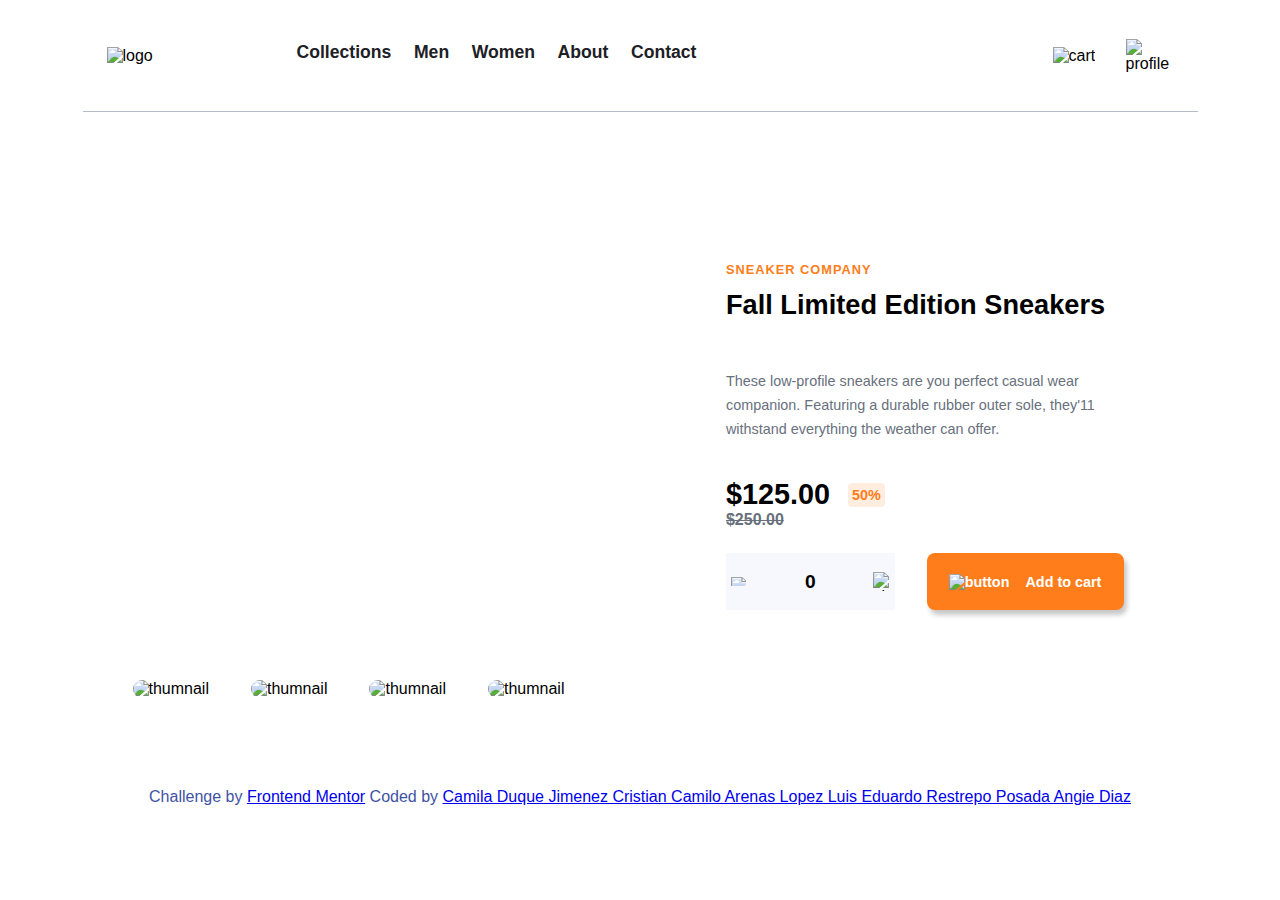
==== html/index.html @ 79b87ba1 "Se hace integracion de servicio json-server y se hacen respectivos filtros para las diferentes categ" ====
<!DOCTYPE html>
<html lang="es">

<head>
    <meta charset="UTF-8">
    <meta name="viewport" content="width=device-width, initial-scale=1.0">
    <link rel="icon" type="image/png" sizes="32x32" href="./images/favicon-32x32.png">
    <title>E-commerce product page</title>
    <link rel="stylesheet" href="style.css">

    <style>
        .attribution {
            font-size: 16px;
            text-align: center;
        }

        .attribution {
            color: hsl(228, 45%, 44%);
        }
    </style>
</head>

<body>

    <main class="main">
        <header class="header">

            <div class="header__navegador">
                <img class="menu" src="./images/icon-menu.svg" alt="menu icon">
                <img class="logo" src="./images/logo.svg" alt="logo">

                <nav class="iconos-head">
                    <ul class="iconos-head__items">
                        <li><a class="iconos-head__link"
                                href="https://www.youtube.com/watch?v=RiB4mV3VnRY">Collections</a></li>
                        <li><a class="iconos-head__link" href="#">Men</a></li>
                        <li><a class="iconos-head__link" href="#">Women</a></li>
                        <li><a class="iconos-head__link" href="#">About</a></li>
                        <li><a class="iconos-head__link" href="#">Contact</a></li>
                    </ul>

                </nav>

            </div>


            <!-- // ! -- inicio modal navbar -- // -->
            <div class="head-background">
                <nav class="iconos-head2">
                    <img class="iconos-head__close-icon" src="./images/icon-close.svg" alt="">
                    <ul class="iconos-head__item">
                        <li><a class="iconos-head__link" href="#">Collections</a></li>
                        <li><a class="iconos-head__link" href="#">Men</a></li>
                        <li><a class="iconos-head__link" href="#">Women</a></li>
                        <li><a class="iconos-head__link" href="#">About</a></li>
                        <li><a class="iconos-head__link" href="#">Contact</a></li>
                    </ul>
                </nav>

            </div>
            <!-- // ! -- final modal navbar -- // -->

            <div class="header__cart-profile">
                <div class="header_cart">
                    <div class="header_cart--notification">3</div>
                    <img src="./images/icon-cart.svg" alt="cart">
                </div>
                <img class="avatar" src="./images/image-avatar.png" alt="profile">
            </div>
        </header>

        <section class="matter">
            <article class="tunnel">
                <div class="tunnel__image-container">
                    <img class="tunnel__previous" src="./images/icon-previous.svg" alt="previous">
                    <img class="tunnel__next" src="./images/icon-next.svg" alt="next">
                </div>
                <div class="tunnel__thumnails">
                    <img id="1" class="tunnel__thumnail" src="./images/image-product-1-thumbnail.jpg" alt="thumnail">
                    <img id="2" class="tunnel__thumnail" src="./images/image-product-2-thumbnail.jpg" alt="thumnail">
                    <img id="3" class="tunnel__thumnail" src="./images/image-product-3-thumbnail.jpg" alt="thumnail">
                    <img id="4" class="tunnel__thumnail" src="./images/image-product-4-thumbnail.jpg" alt="thumnail">
                </div>
            </article>

            <article class="references">
                <h2 class="reference__company">Sneaker Company</h2>
                <h2 class="reference__title">Fall Limited Edition Sneakers</h2>
                <p class="reference__description"> These low-profile sneakers are you perfect casual wear companion.
                    Featuring a durable rubber outer sole, they'11 withstand everything the weather can offer.</p>
                <div class="reference__prices">
                    <p class="reference_now">$125.00<span class="details_discount">50%</span></p>
                    <p class="reference__before"> $250.00</p>
                </div>
                <div class="reference__product-quantity">
                    <div class="input">
                        <img class="input__minus" src="./images/icon-minus.svg" alt="minus">
                        <input class="input__number" type="text" value="0">
                        <img class="input__plus" src="./images/icon-plus.svg" alt="plus">
                    </div>
                    <button class="reference__button">
                        <img src="./images/icon-cart-white.svg" alt="button">Add to cart</button>
                </div>
            </article>

        </section>

        <!-- // ! -- inicio cart modal -- // -->
        <div class="truck-modal">
            <p class="truck-modal__title">Cart</p>
            <div class="truck_modal__checkout-container">
                <div class="truck_modal__deatils-container">
                    <img class="truck-modal__image" src="./images/image-product-1-thumbnail.jpg" alt="uno">
                    <div>
                        <p class="truck-modal__product">Autumn Limited Edition..</p>
                        <p class="truck-modal__price">$125 x3 <span>$375.00</span></p>
                    </div>
                    <img class="delete" src="./images/icon-delete.svg" alt="delete">
                </div>
                <button class="truck-modal__delete">Checkout</button>
            </div>
        </div>
        </div>

        <!-- // ! -- final cart modal -- // -->

        <!-- // ! -- inicio gallery modal -- // -->
        <div class="modal-tunnel__background">
            <article class="modal-tunnel">
                <img class="modal-tunnel__close" src="./images/icon-close.svg" alt="icon close">
                <div class="modal-tunnel__image-container">
                    <img class="modal-tunnel__previous" src="./images/icon-previous.svg" alt="previous">
                    <img class="modal-tunnel__next" src="./images/icon-next.svg" alt="next">
                </div>
                <div class="modal-tunnel__thumnails">
                    <img id="m1" class="modal-tunnel__thumnail" src="./images/image-product-1-thumbnail.jpg"
                        alt="thumnail">
                    <img id="m2" class="modal-tunnel__thumnail" src="./images/image-product-2-thumbnail.jpg"
                        alt="thumnail">
                    <img id="m3" class="modal-tunnel__thumnail" src="./images/image-product-3-thumbnail.jpg"
                        alt="thumnail">
                    <img id="m4" class="modal-tunnel__thumnail" src="./images/image-product-4-thumbnail.jpg"
                        alt="thumnail">
                </div>
            </article>
        </div>
        <!-- // ! -- final gallery modal -- // -->


    </main>

    <!--     ModalChe  se llaman los datos del cliente  -->
    <div class="ModalCheckout">
        <form id="formulario">
            <input type="text" id="Name" placeholder="Nombre ">
            <label for="Nombre"></label>
            <input type="text" id="identification" placeholder="cedula">
            <label for="cedula"></label>
            <input type="text" id="iphone" placeholder="Celular">
            <label for="celular"></label>
            <input type="text" id="email" placeholder="Correo">
            <label for="Correo"></label>
            <input type="text" id="credit-card" placeholder="Tarjeta de credito">
            <label for="Tarjeta de credito"></label>
            <label id="label-edit" for="id" class="form-label body1Regular label-edit">Id</label>
            <input type="text" name="id" id="id" class="ms-1 edit body1Regular form-control">
            <div>
                <button id="truck-modal__delete" tabindex="0">Compra realizada</button>
                <button id="truck-modal__guardar" tabindex="0">Guardar datos</button>
                <button id="truck-modal__eliminar" tabindex="0">Eliminar datos</button>
            </div>

        </form>
        <p id="warnings"></p>
    </div>

    <footer class="attribution">
        Challenge by <a href="https://www.frontendmentor.io?ref=challenge" target="_blank">Frontend Mentor</a>
        Coded by <a href="#" target="_blank">
            Camila Duque Jimenez
            Cristian Camilo Arenas Lopez
            Luis Eduardo Restrepo Posada
            Angie Diaz
        </a>
    </footer>
    <script src="script.js"></script>
</body>

</html>
---- html/style.css ----
@import url(https://fonts.google.com/specimen/Kumbh+Sans);

:root {
    --orange: hsl(26, 100%, 55%);
    --pale-orange: hsl(25, 100%, 94%);
    --very-dark-blue: hsl(220, 13%, 13%);
    --dark-grayish-blue: hsl(219, 9%, 45%);
    --grayish-blue: hsl(220, 14%, 75%);
    --light-grayish-blue: hsl(223, 64%, 98%);
    --white: hsl(0, 0%, 100%);
    --black: hsl(0, 0%, 0%);
    --black-modal: hsla(0, 0%, 0%, 0.5);
    --font: "Kumbh Sans", sans-serif;
  }
  

*{
    margin: 0;
    padding: 0;
    box-sizing: border-box;
}

body{
    font-family: "kumbh Sans", sans-serif;
}

.main{
    width: 446px;
   /*  border: 1px solid black; */
    margin: auto;
    position: relative;
}
@media (min-width: 1115px){
    .main{
        width: 1115px;
    }   
}
.header{
   /* border: 1px solid red;*/
    display: flex;
    align-items: center;
    justify-content: space-between;
    height: 68px;
    padding:0 24px ;
}
@media (min-width: 1115px){
    .header{
        height: 112px;
        border-bottom: 1px solid var(--grayish-blue);
    }  
}
.header__navegador{
    width: 175px;
    height: 100%;
    display: flex;
    align-items: center;
    justify-content: space-between;
}
@media (min-width: 1115px){
    .header__navegador{
        width: 590px;
    } 
}
.menu:hover{
    cursor: pointer;
}
@media (min-width: 1115px){
    .menu{
        display: none;
    } 
}
.header__cart-profile{
    display: flex;
    align-items: center;
    justify-content: space-between;
    width: 70px;
}
@media (min-width: 1115px){
    .header__cart-profile{
        width:121px ;
    } 
}
.header_cart:hover{
    position: relative;
    cursor: pointer;
}

.header_cart--notification{
    display: none;
    background-color: var(--orange);
    width: 15px;
    height: 12px;
    border-radius: 16px;
   /*  position: absolute; */
    top: 5px;
    right: 5px;
    font-size: 0.6em;
    text-align: center;
    color: var(--white);
}
.avatar{ 
    width: 24px;
}
@media (min-width: 1115px){
    .avatar{
        width:48px ;
    } 
}
.avatar:hover{
cursor: pointer;
    border: 2px solid var(--orange);
    border-radius: 50%;
}

/* /nav/ */
.iconos-head{
    display: none;
    width: 400px;
    
} 
.iconos-head__items{
    list-style: none;
    display: flex;
    justify-content: space-between;
}
.iconos-head__link{
    text-decoration: none;
    color: var(--dark-grayish-blue);
    display: block;
    height: 112px;
    padding-top: 42px;
}
@media (min-width: 1115px){
    .iconos-head{
        display: block;
    } 
}

.iconos-head__link:hover{
    border-bottom: 4px solid var(--orange);
}
.head-background{
 /*    /background-color: var(--black-modal);/ */
    position: absolute;
    top: 0;
    left: 0;
    width: 100%;
    height: 100%;
    z-index: 1;
    display: none;
    
}
.iconos-head2{
    background-color: var(--white);
    width: 250px;
    height: 100%;
    padding: 28px 24px;
     display: none;
}
.iconos-head__item{
    display: flex;
    flex-direction: column;
    justify-content: space-between;
    height: 200px;
    list-style: none;
    margin-top: 50px;
}
.iconos-head__link{
    text-decoration: none;
    color: var(--very-dark-blue);
    font-weight: 700;
    font-size: 1.1em;
}
.iconos-head__close-icon:hover{
    cursor: pointer;
}

/*.mixin{
    background-color: var(--black-modal);
    position: absolute;
    top: 0;
    left: 0;
    width: 100%;
    height: 100%;
    display: none;

}*/
/*mixin{
background-color: var(--white);
    width: 40px;
    height: 40px;
    padding: 12px;
    border-radius: 50%;
    position: absolute;
    top: 170px;
    left: 15px;
}*/
.tunnel{
    width: 446px;
    
}
.tunnel__image-container{
    height: 300px;
    width: 100%;
    background-image:url("./images/image-product-1.jpg");
    background-position-y:-35px ;
    background-size: cover;
}
@media (min-width: 1115px){
    .tunnel__image-container{
        background-position-y:0px ;
        border-radius: 16px;
        height: 446px;
        margin-bottom: 32px;
        
    } 
}

.tunnel__previous{
    background-color: var(--white);
    width: 40px;
    height: 40px;
    padding: 12px;
    border-radius: 50%;
    position: absolute;
    top: 180px;
    left: 15px;
   
}
.tunnel__previous:hover{
    cursor: pointer;
}

@media (min-width: 1115px){
    .tunnel__previous{
        background-position-y:0px ;
        border-radius: 16px;
        height: 446px;
        margin-bottom: 32px;
        display: none;
    } 
}


.tunnel__next{
    background-color: var(--white);
    width: 40px;
    height: 40px;
    padding: 12px;
    border-radius: 50%;
    position: absolute;
    top: 180px;
    left: 320px;  
}
.tunnel__next:hover{
    cursor: pointer;
}
@media (min-width: 1115px){
    .tunnel__next{
        display: none;
    } 
}

.tunnel__thumnails{
    display: none;
}
@media (min-width: 1115px){
    .tunnel__thumnails{
        display: flex;
        justify-content: space-between;
        
    } 
}
.tunnel__thumnail{
    width: 90px;
    border-radius: 16px;
}
.tunnel__thumnail:hover{
    cursor: pointer;
    border: 2px solid var(--orange);
}
.references{
    padding: 24px;

}
@media (min-width: 1115px){
    .references{
        width: 446px;
        padding-top: 60px;
    } 
}
.reference__company{
    color: var(--orange);
    text-transform: uppercase;
    font-size: 0.8em;
    letter-spacing: 1px;
    margin-bottom: 12px;
}
.reference__title{
    font-size: 1.7em;
    margin-bottom: 16px;
}
@media (min-width: 1115px){
    .reference__title{
        font-size: 1.7em;
        margin-bottom: 48px;
    } 
}
.reference__description{
    font-size: 0.94em;
    color: var(--dark-grayish-blue);
    line-height: 24px;
    margin-bottom: 24px;   
}
@media (min-width: 1115px){
    .reference__description{
        font-size: 0.9em;
        margin-bottom: 37px;
        
    } 
}
.reference__prices{
    
    display: flex;
    justify-content: space-between;
    margin-bottom: 24px;
    align-items: center;
}
@media (min-width: 1115px){
    .reference__prices{
        flex-direction: column;
        align-items: flex-start; 
    } 
}
.reference_now{
    font-size: 1.8em;
    font-weight: 700;
    display: flex;
    align-items: center;
    gap: 18px;
}
.details_discount{
    font-size: 0.5em;
    background-color: var(--pale-orange);
    color: var(--orange);
    padding: 4px;
    border-radius: 4px;
}
.reference__before{
    font-weight: 700;
    color: var(--dark-grayish-blue);
    text-decoration: line-through;
}
.reference__product-quantity{
    @media (min-width: 1115px){
        display: flex;
        gap: 32px;
    }
}
.input{
    height: 57px;
    display: flex;
    justify-content: space-between;
    background-color: var(--light-grayish-blue);
}
.input__minus{
    width: 25px;
    height: 100%;
    padding:  24px 5px;
}
.input__minus:hover{
    cursor: pointer;
}
.input__number{
    width: 100%;   
    border: none;
    background-color: var(--light-grayish-blue);
    font-size: 1.2em;
    font-weight: 700;
    font-family: var(--font);
    text-align: center;
    outline: none;
}
.input__plus{
    width: 25px;
    height: 100%;
    padding:  19px 3px;
}
.input__plus:hover{
    cursor: pointer;
}
.reference__button{
    background-color: var(--orange);
    width: 100%;
    height: 57px;
    border-radius: 8px;
    border: none;
    color: var(--white);
    font-size: 0.9em;
    font-weight: 700;
    display: flex;
    align-items: center;
    justify-content: center;
    gap: 16px;
}
.reference__button:hover{
    cursor: pointer;
    opacity: 0.7;
}
.truck-modal{
    display: none;
    border:  1px solid blue;
    width: 360px;
    height: 260px;
    border-radius: 8px;
    box-shadow: 3px 3px 10px;
    position: absolute;
    top: 75px;
    right: 6px;
    background-color: var(--white);
}
.truck-modal__title{
    font-weight: 700;
    padding: 24px;
    border-bottom: 1px solid var(--grayish-blue);

}
.truck_modal__checkout-container{
    padding: 24px;
}
.truck_modal__deatils-container{
    display: flex;
    align-items: center;
    margin-bottom: 24px;
    color: var(--dark-grayish-blue);
}
.truck-modal__image{
    width: 50px;
/*     /height: 50px; */
    border-radius: 4px;
    align-items: center;
    justify-content: space-between;
    margin-bottom: 24px;
}
.truck-modal__price span{
    font-weight: 700;
    color: var(--black);

}
.delete:hover{
    cursor: pointer;
}
.truck-modal__delete{
    background-color: var(--orange);
    width: 100%;
    height: 57px;
    border-radius: 8px;
    border: none;
    color: var(--white);
    font-size: 0.9em;
    font-weight: 700;
    display: flex;
    align-items: center;
    justify-content: center;
    gap: 16px;
}
.truck-modal__delete:hover{
    cursor: pointer;
}
.matter{
    @media (min-width: 1115px){
        display: flex;
        padding: 90px 50px;
        gap: 124px; 
    }
}
.modal-tunnel__background{
    width: 550px;
    
}
.modal-tunnel__background{ 
    background-color: var(--black-modal);
    position: absolute;
    top: 0;
    left: 0;
    width: 100%;
    height: 100%;
    z-index: 1;
    display: none;
/*     /display: grid;/ */
    place-content: center;
}
.modal-tunnel__close-container{
    text-align: right;
    height: 30px;
}
.modal-tunnel__close{
    width: 16px;
}
.modal-tunnel__close:hover{
    cursor: pointer;
    content: url("./images/icon-close-orange.svg");
}
.modal-tunnel__image-container{
    background-image: url("./images/image-product-1.jpg");
    height: 446px;
    width: 446px;
    background-size: cover;
    border-radius: 16px;
    margin-bottom: 32px;
    position: relative;
}
.modal-tunnel__thumnails{
     display: flex;
     justify-content: space-between;
     width: 410px;
     margin: auto;
} 
.modal-tunnel__thumnail{
    width: 90px;
    border-radius: 16px;
}
.modal-tunnel__thumnail:hover{
    cursor: pointer;
    border: 2px solid var(--orange);
}
.modal-tunnel__previous{
    background-color: var(--white);
    width: 40px;
    height: 40px;
    padding: 12px;
    border-radius: 50%;
    position: absolute;
    top: 190px;
    left: 15px;
}
.modal-tunnel__previous:hover{
    cursor: pointer;
}
@media (min-width: 1115px){
    .modal-tunnel__previous{
        display: block;
    } 
 }
.modal-tunnel__next{
    background-color: var(--white);
    width: 40px;
    height: 40px;
    padding: 12px;
    border-radius: 50%;
    position: absolute;
    top: 190px;
    left: 400px;  
}
.modal-tunnel__next:hover{
    cursor: pointer;
}

@media (min-width: 1115px){
.modal-tunnel__next{
    display: block;
    } 
}

.show{
    display: block;
}
.cart-empty{
    font-weight: 700;
    color: var(--black-modal);
    text-align: center;
    margin-top: 30px;
}

.ModalCheckout{
    background-color: hsla(0deg, 0%, 0%, 0.5);
    width: 100%;
    height: 118%;   
    position:absolute;
    top:0;
    left:0;;
   display:none;  

}
form{
    background-color: var(--white);
    display: flex;
    align-items: center;
/*     justify-content:center; */
    place-content: center; 
    flex-direction: column;  
 /*   position: relative;  */
    width: 25%;
    padding: 1.5em;
    gap: 0.8em;
    border-radius:10px
}

input {
    border: 1.5px solid gainsboro;
    padding: 1em 2em;
    border-radius: 5px;  
}

label {
    font-size: .6em;

        /* position: absolute; */
        top: 7.6em;
        right: 2.5em;
        color: Red; 
}

button {
    padding: 1.5em;
    background-color: var(--orange);
    border: none;
    color: white;
    font-weight: 600;
    border-radius: 4px;
    box-shadow: 3px 5px 5px 0px rgba(0, 0, 0, 0.219);
    border-bottom: 3px solid rgba(0, 0, 0, 0.082);
    cursor: pointer;
}
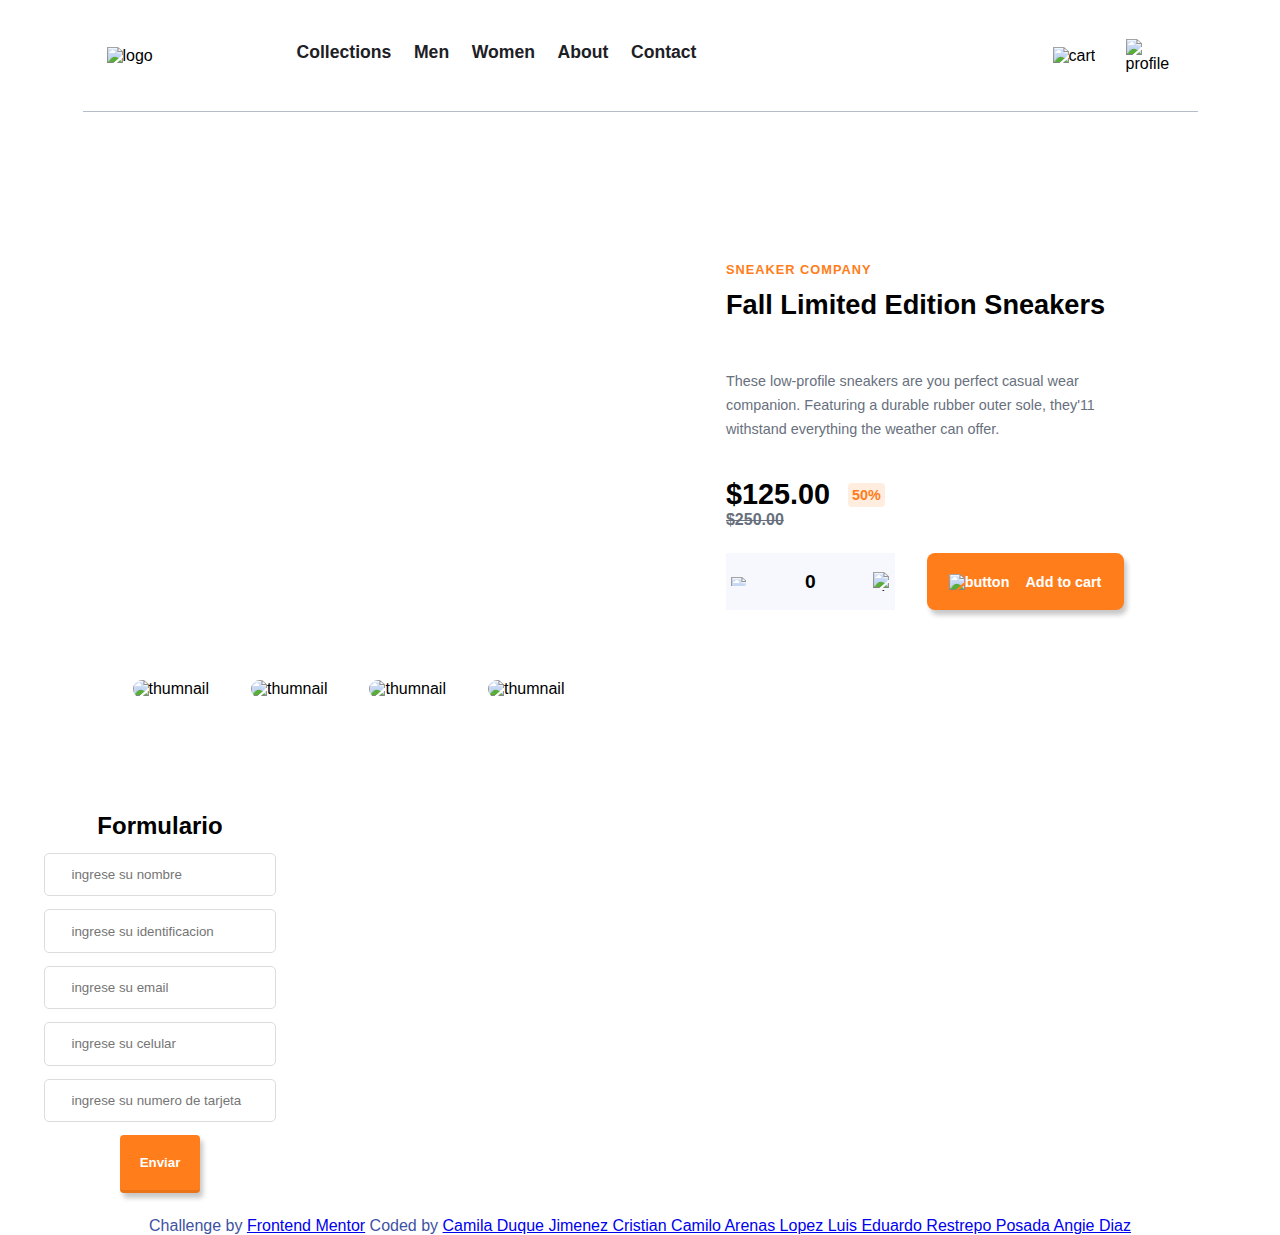
==== commit ae10b6e7: "Implementacion de json-server en el carrito" ====
--- a/html/index.html
+++ b/html/index.html
@@ -149,14 +149,43 @@
 
     </main>
 
+    <!--  <script>
+        const body = {
+            "nombre": document.querySelector("#Name").value,
+            "cedula": document.querySelector("#identification").value,
+            "correo": document.querySelector("#phone").value,
+            "numeroTarjeta": document.querySelector("#credit-card").value,
+        }
+
+        const enviarInformacion = async() => {
+            const url = "http://localhost:3000/informacionCliente"
+            fetch(url,{
+                body: JSON.stringify(body),
+                method: "POST",
+                cache:"no-cache",
+                headers:{
+                    "Content-Type": "application/json"
+                }
+            })
+            .then(res => console.log(res))
+            .catch(err => alert("Algo salio mal :("))
+        }
+
+    </script> -->
+
     <!--     ModalChe  se llaman los datos del cliente  -->
-    <div class="ModalCheckout">
-        <form id="formulario">
+
+        <!-- <form id="formulario">
+            <div id="btn_cerrrar">
+                <button>
+                    <img src="../images/icon-close.svg" alt="">
+                </button>
+            </div>
             <input type="text" id="Name" placeholder="Nombre ">
             <label for="Nombre"></label>
             <input type="text" id="identification" placeholder="cedula">
             <label for="cedula"></label>
-            <input type="text" id="iphone" placeholder="Celular">
+            <input type="text" id="phone" placeholder="Celular">
             <label for="celular"></label>
             <input type="text" id="email" placeholder="Correo">
             <label for="Correo"></label>
@@ -164,15 +193,32 @@
             <label for="Tarjeta de credito"></label>
             <label id="label-edit" for="id" class="form-label body1Regular label-edit">Id</label>
             <input type="text" name="id" id="id" class="ms-1 edit body1Regular form-control">
+            <button type="submit"> Guardar datos</button>
             <div>
-                <button id="truck-modal__delete" tabindex="0">Compra realizada</button>
-                <button id="truck-modal__guardar" tabindex="0">Guardar datos</button>
-                <button id="truck-modal__eliminar" tabindex="0">Eliminar datos</button>
-            </div>
-
+                 <button id="truck-modal__delete" tabindex="0">Compra realizada</button>
+                <button type="submit">Guardar datos</button>
+                <button id="truck-modal__eliminar" tabindex="0">Eliminar datos</button> 
+            </div>
+
+        </form> -->
+        <form id="formulario" class="p-3 mt-5 shadow border">
+            <h2 class="text-center text-primary">Formulario</h2>
+
+            <input id="nombre" class="form-control my-2" type="text" placeholder="ingrese su nombre">
+
+            <input id="identificacion" class="form-control my-2" type="text" placeholder="ingrese su identificacion">
+
+            <input id="email" class="form-control my-2" type="text" placeholder="ingrese su email">
+
+            <input id="celular" class="form-control my-2" type="text" placeholder="ingrese su celular">
+
+            <input id="numeroTarjeta" class="form-control my-2" type="text" placeholder="ingrese su numero de tarjeta">
+
+            <button class="btn btn-primary mt-2" type="submit">Enviar</button>
         </form>
+
         <p id="warnings"></p>
-    </div>
+ 
 
     <footer class="attribution">
         Challenge by <a href="https://www.frontendmentor.io?ref=challenge" target="_blank">Frontend Mentor</a>
@@ -183,7 +229,12 @@
             Angie Diaz
         </a>
     </footer>
-    <script src="script.js"></script>
+    <script src="../formulario/app.js"></script>
+    <script>
+        const formulario = document.querySelector("#formulario")
+        console.log(fomulario)
+    </script>
+
 </body>
 
 </html>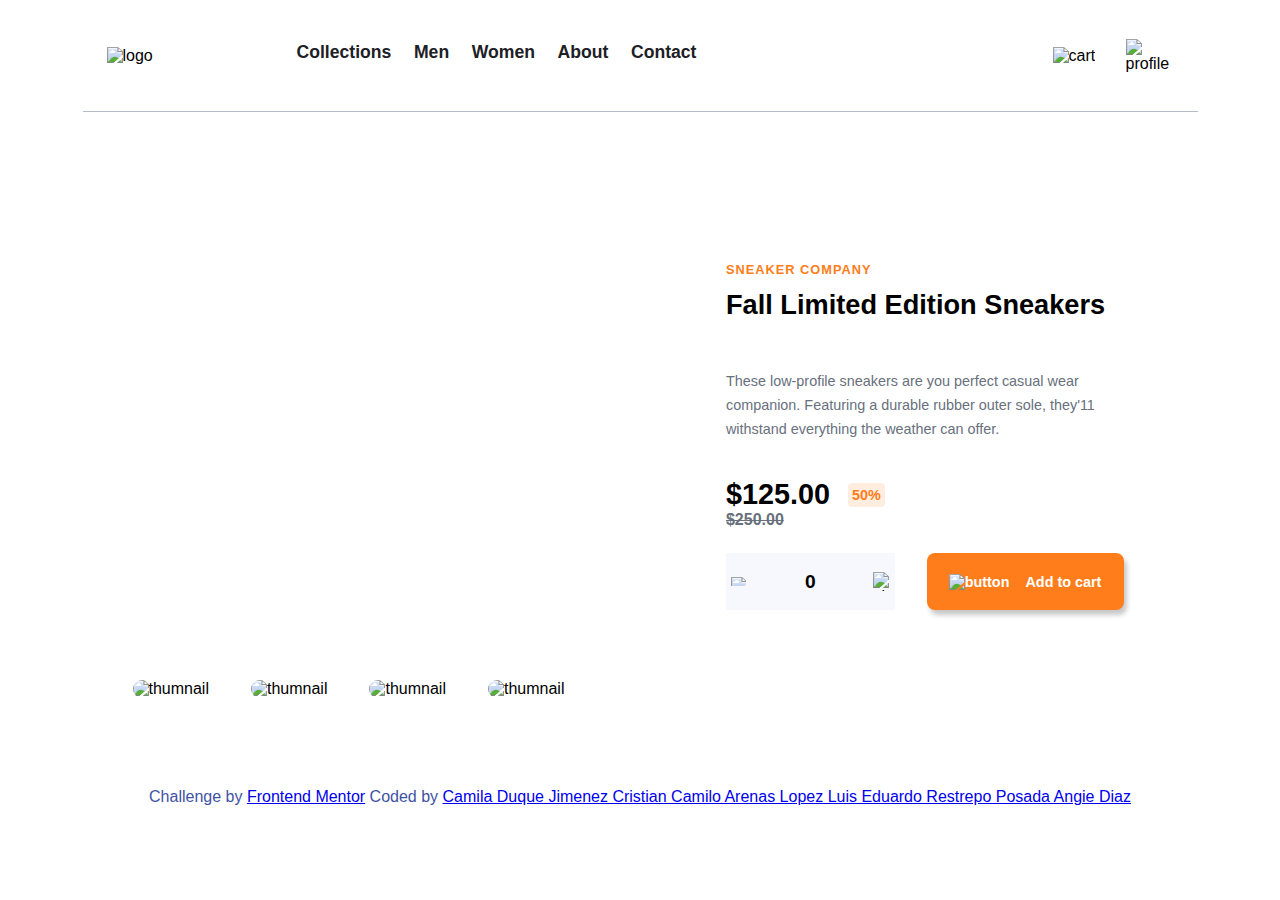
==== commit 63eef39d: "Avance pantalla detalle producto, generacion de funciones, implementacion de sweetalert" ====
--- a/html/index.html
+++ b/html/index.html
@@ -7,6 +7,7 @@
     <link rel="icon" type="image/png" sizes="32x32" href="./images/favicon-32x32.png">
     <title>E-commerce product page</title>
     <link rel="stylesheet" href="style.css">
+    <link rel="stylesheet" href="sweetalert2.min.css">
 
     <style>
         .attribution {
@@ -106,7 +107,7 @@
         </section>
 
         <!-- // ! -- inicio cart modal -- // -->
-        <div class="truck-modal">
+        <div class="truck-modal" id="truck-modal">
             <p class="truck-modal__title">Cart</p>
             <div class="truck_modal__checkout-container">
                 <div class="truck_modal__deatils-container">
@@ -175,32 +176,13 @@
 
     <!--     ModalChe  se llaman los datos del cliente  -->
 
-        <!-- <form id="formulario">
-            <div id="btn_cerrrar">
-                <button>
-                    <img src="../images/icon-close.svg" alt="">
-                </button>
-            </div>
-            <input type="text" id="Name" placeholder="Nombre ">
-            <label for="Nombre"></label>
-            <input type="text" id="identification" placeholder="cedula">
-            <label for="cedula"></label>
-            <input type="text" id="phone" placeholder="Celular">
-            <label for="celular"></label>
-            <input type="text" id="email" placeholder="Correo">
-            <label for="Correo"></label>
-            <input type="text" id="credit-card" placeholder="Tarjeta de credito">
-            <label for="Tarjeta de credito"></label>
-            <label id="label-edit" for="id" class="form-label body1Regular label-edit">Id</label>
-            <input type="text" name="id" id="id" class="ms-1 edit body1Regular form-control">
-            <button type="submit"> Guardar datos</button>
-            <div>
-                 <button id="truck-modal__delete" tabindex="0">Compra realizada</button>
-                <button type="submit">Guardar datos</button>
-                <button id="truck-modal__eliminar" tabindex="0">Eliminar datos</button> 
-            </div>
-
-        </form> -->
+    <!-- Modal -->
+
+
+
+    <!--  -->
+
+    <div class="ModalCheckout" id="ModalCheckout">
         <form id="formulario" class="p-3 mt-5 shadow border">
             <h2 class="text-center text-primary">Formulario</h2>
 
@@ -214,11 +196,14 @@
 
             <input id="numeroTarjeta" class="form-control my-2" type="text" placeholder="ingrese su numero de tarjeta">
 
-            <button class="btn btn-primary mt-2" type="submit">Enviar</button>
+            <button class="btn btn-primary mt-2" id="btn_fetch" type="submit">Enviar</button>
         </form>
-
-        <p id="warnings"></p>
- 
+        <button style="display: none;" id="btn_show_modal">Abrir modal</button>
+    </div>
+
+
+    <p id="warnings"></p>
+
 
     <footer class="attribution">
         Challenge by <a href="https://www.frontendmentor.io?ref=challenge" target="_blank">Frontend Mentor</a>
@@ -229,12 +214,9 @@
             Angie Diaz
         </a>
     </footer>
-    <script src="../formulario/app.js"></script>
-    <script>
-        const formulario = document.querySelector("#formulario")
-        console.log(fomulario)
-    </script>
-
+    <script src="./script.js"></script>
+    <script src="https://cdn.jsdelivr.net/npm/sweetalert2@11"></script>
+    <!--<script src="../formulario/app.js"></script>-->
 </body>
 
 </html>